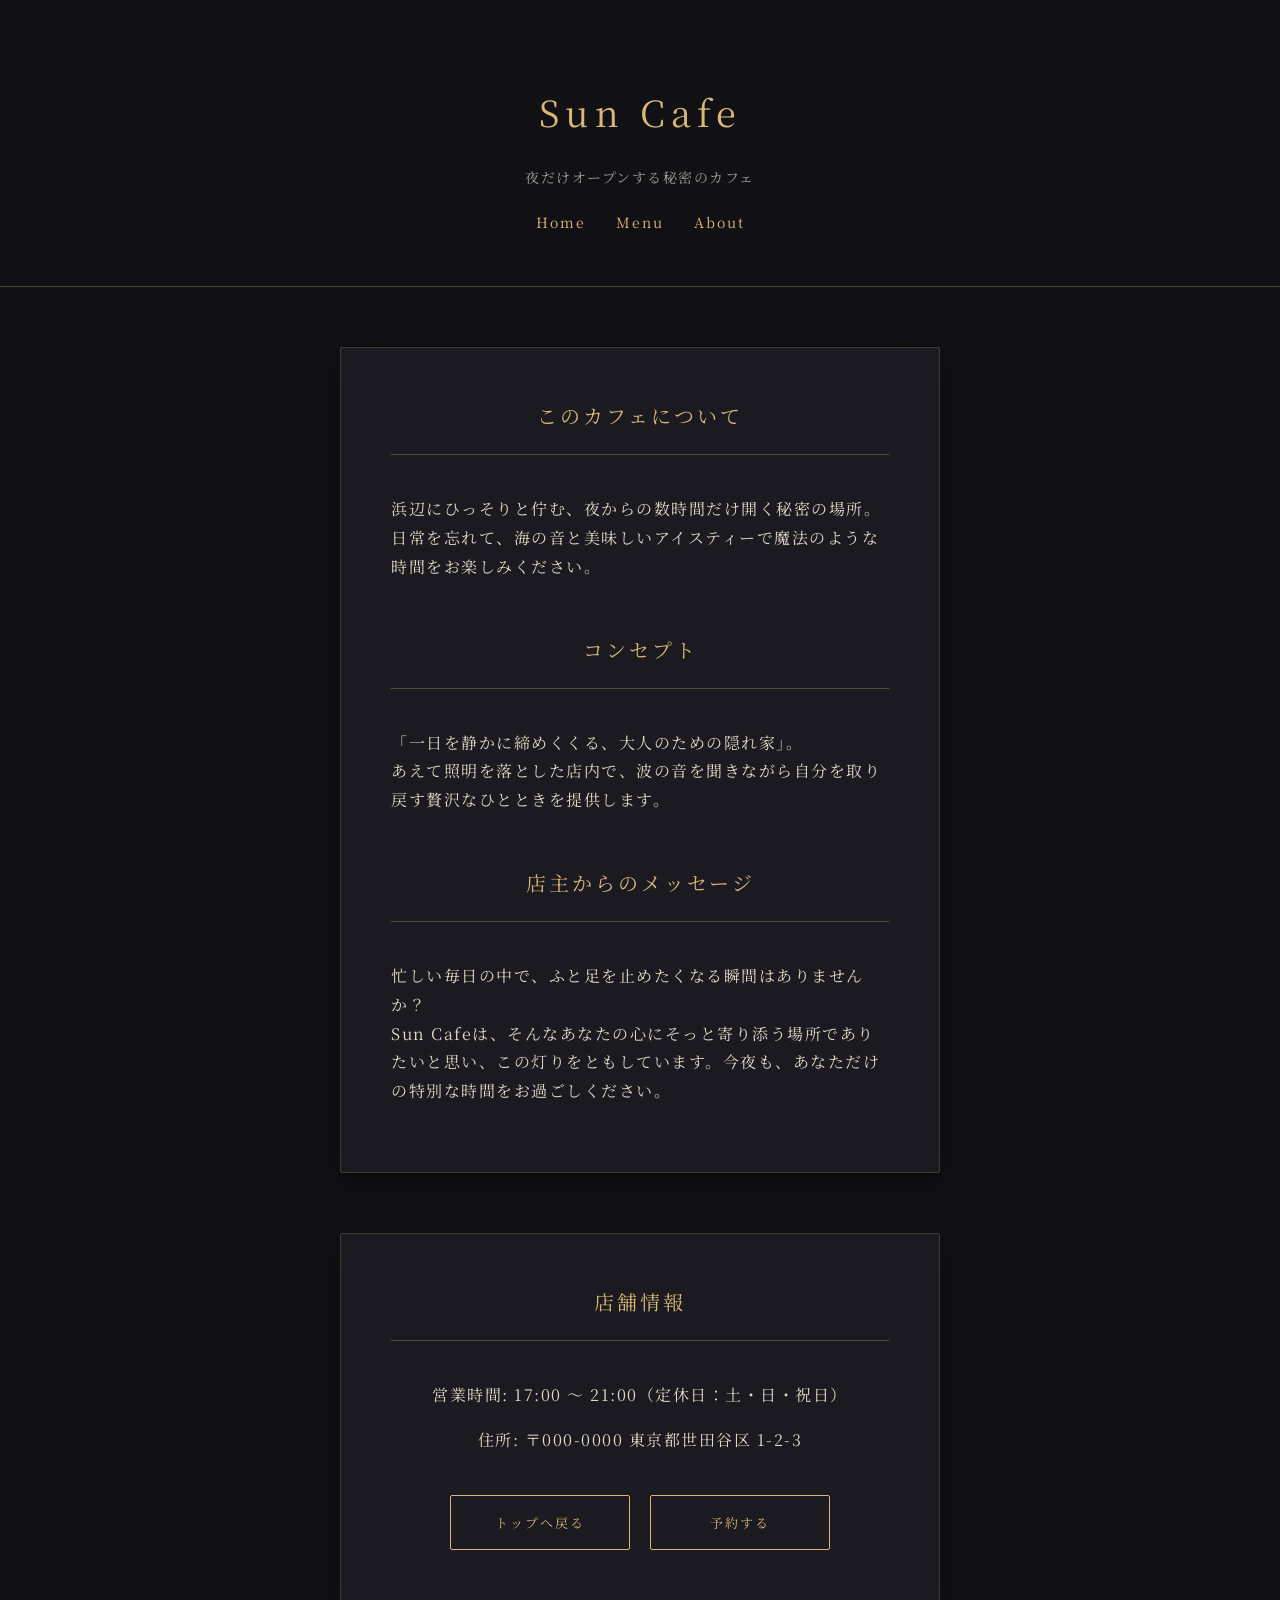
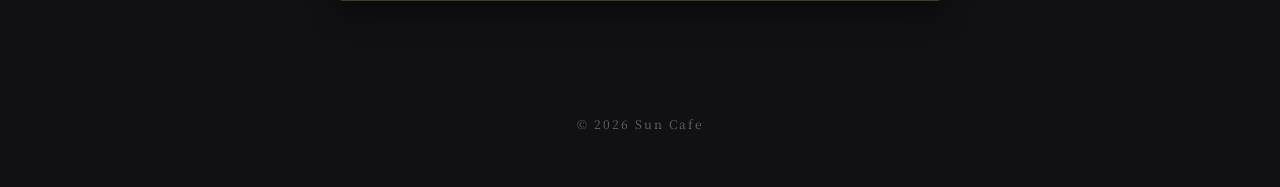
==== about.html @ 7ae55947 "Add files via upload" ====
<!DOCTYPE html>
<html lang="ja">
<head>
  <meta charset="UTF-8">
  <title>About - Sun Cafe</title>
  <link href="https://fonts.googleapis.com/css2?family=Noto+Serif+JP:wght@400&display=swap" rel="stylesheet">
  <link rel="stylesheet" href="style.css">
</head>
<body>

  <!-- お店の看板とナビゲーション -->
  <header class="header">
    <h1>Sun Cafe</h1>
    <p>夜だけオープンする秘密のカフェ</p>
    
    <nav class="nav-link">
      <a href="index.html">Home</a>
      <a href="menu.html">Menu</a>
      <a href="about.html">About</a>
    </nav>
  </header>

  <!-- カフェについて・コンセプト・メッセージをまとめるメインエリア -->
  <main class="feature-box">
    
    <!-- このカフェについて -->
    <h2>このカフェについて</h2>
    <p>浜辺にひっそりと佇む、夜からの数時間だけ開く秘密の場所。<br>日常を忘れて、海の音と美味しいアイスティーで魔法のような時間をお楽しみください。</p>

    <!-- コンセプト -->
    <h2 style="margin-top: 50px;">コンセプト</h2>
    <p>「一日を静かに締めくくる、大人のための隠れ家」。<br>あえて照明を落とした店内で、波の音を聞きながら自分を取り戻す贅沢なひとときを提供します。</p>

    <!-- 店主からのメッセージ -->
    <h2 style="margin-top: 50px;">店主からのメッセージ</h2>
    <p>忙しい毎日の中で、ふと足を止めたくなる瞬間はありませんか？<br>Sun Cafeは、そんなあなたの心にそっと寄り添う場所でありたいと思い、この灯りをともしています。今夜も、あなただけの特別な時間をお過ごしください。</p>

  </main>

  <!-- 店舗情報 -->
  <section class="info-box">
    <h2>店舗情報</h2>
    <p>営業時間: 17:00 〜 21:00（定休日：土・日・祝日）</p>
    <p>住所: 〒000-0000 東京都世田谷区 1-2-3</p>
    
    <div class="btn-group">
      <a href="index.html" class="btn">トップへ戻る</a>
      <a href="#" class="btn">予約する</a>
    </div>
  </section>

  <!-- フッター -->
  <footer class="footer">
    <p>© 2026 Sun Cafe</p>
  </footer>

</body>
</html>
---- style.css ----
*, *::before, *::after {
  box-sizing: border-box;
}

/* サイト全体の基本設定 */
body {
  background-color:#111115;
  color: #e4d8c6;
  font-family: 'Noto Serif JP', serif;
  margin: 0;
  letter-spacing: 1.5px; /* 文字の間隔をさらに広げてゆったりと */
  line-height: 1.8; /* 行と行の隙間を広げる */
}

/* お店の看板デザイン */
.header {
  background-color: transparent;
  color: #d9b876;
  text-align: center;
  padding: 80px 20px 50px; /* 上下の余白を増やして優雅に */
  border-bottom: 1px solid rgba(217, 184, 118, 0.3);
}

.header h1 {
  margin: 0;
  font-size: 36px;
  font-weight: normal;
  letter-spacing: 6px; /* タイトルの文字間隔を大きく */
}

.header p {
  font-size: 14px;
  color: #a49e94;
  margin-top: 20px;
}

/* 枠組みのデザイン（特徴・メニュー・店舗情報） */
.feature-box, .menu-box, .info-box {
  background-color: #1a1a20;
  width: 80%;
  max-width: 600px;
  margin: 60px auto; /* 箱と箱の間のスキマを広げる */
  padding: 50px; /* 箱の内側のスキマを広げる */
  border: 1px solid rgba(217, 184, 118, 0.2);
  border-radius: 2px;
  box-shadow: 0 10px 30px rgba(0, 0, 0, 0.5);
}

/* 各箱の「見出し」デザイン */
h2 {
  color: #d9b876;
  text-align: center;
  font-weight: normal;
  font-size: 20px;
  border-bottom: 1px solid rgba(217, 184, 118, 0.3);
  padding-bottom: 20px;
  margin-top: 0;
  margin-bottom: 40px; /* 見出しの下のスキマを広げる */
  letter-spacing: 3px;
}

/* 各メニューの並び */
.item {
  background-color: transparent;
  padding: 0;
  margin-bottom: 30px; /* メニュー同士のスキマを広げる */
  border-bottom: 1px dotted rgba(228, 216, 198, 0.2);
  padding-bottom: 20px;
}

.item:last-child {
  border-bottom: none;
  margin-bottom: 0;
  padding-bottom: 0;
}

.item h3 {
  margin: 0 0 10px 0;
  color: #e4d8c6;
  font-size: 16px;
  font-weight: normal;
  letter-spacing: 2px;
}

.item p {
  margin: 0;
  font-size: 13px;
  color: #a49e94;
}

/* 店舗情報の文字 */
.info-box p {
  text-align: center; /* 住所などを中央揃えにして美しく */
  margin-bottom: 15px;
}

/* 🚀 ボタンを横に並べるための設定（新規追加） */
.btn-group {
  display: flex; /* 中身を横並びにする魔法の指示 */
  justify-content: center; /* 中央に寄せる */
  gap: 20px; /* ボタンとボタンの隙間 */
  margin-top: 40px;
}

/* ボタンのデザイン（共通） */
.btn {
  display: block;
  width: 180px; /* ボタンの横幅を同じサイズに統一 */
  background-color: transparent;
  color: #d9b876;
  text-align: center;
  text-decoration: none;
  padding: 15px 0;
  border: 1px solid #d9b876;
  border-radius: 2px;
  transition: all 0.4s ease;
  letter-spacing: 2px;
  font-size: 13px;
}

.btn:hover {
  background-color: #d9b876;
  color: #111115;
  box-shadow: 0 0 15px rgba(217, 184, 118, 0.3);
}

/* 一番下のフッターデザイン */
.footer {
  text-align: center;
  padding: 40px 20px;
  font-size: 12px;
  color: #666666;
  letter-spacing: 2px;
}

@media (max-width: 600px) {
  
  /* 1. ヘッダーの文字と余白をスマホサイズに微調整 */
  .header {
    padding: 50px 15px 30px;
  }
  .header h1 {
    font-size: 28px;
    letter-spacing: 4px;
  }

  /* 2. 枠組み（メニューや店舗情報）の幅と余白をスマホ最適化 */
  .feature-box, .menu-box, .info-box {
    width: 90%;         /* 画面幅に合わせて少し広げる */
    padding: 30px 20px; /* 余白を狭くして画面からはみ出るのを防ぐ */
    margin: 30px auto;  /* 上下の間隔を詰める */
  }

  /* 3. ボタンを縦並びに変更して押しやすくする */
  .btn-group {
    flex-direction: column; /* 横並びから「縦並び」に変更 */
    align-items: center;   /* 中央に揃える */
    gap: 15px;             /* ボタン同士の上下の隙間 */
  }

  .btn {
    width: 100%;          /* スマホの横幅いっぱいに使う */
    max-width: 240px;     /* 大きくなりすぎないように上限を指定 */
  }
}
/* スマートフォン表示時のみ文字と見出しを大きくする設定 */
@media (max-width: 600px) {

  /* --- 前回のスマホ設定（ボタンの縦並びなど）の下に追記 --- */

  /* 本文全体の基本文字サイズ */
  body {
    font-size: 16px;
  }

  /* 各エリアの説明文（元の13〜14pxから15pxへ拡大） */
  .header p,
  .feature-box p,
  .item p,
  .info-box p {
    font-size: 15px;
  }

  /* 看板タイトル（元の28pxから32pxへ拡大） */
  .header h1 {
    font-size: 32px;
  }

  /* エリアの見出し「お店について」など（元の20pxから22pxへ拡大） */
  h2 {
    font-size: 22px;
  }

  /* メニュー名「アイスティー」など（元の16pxから18pxへ拡大） */
  .item h3 {
    font-size: 18px;
  }

}
/* ヘッダーの中にあるナビゲーション全体の設定 */
.nav-link {
  margin-top: 20px;
  display: flex;         /* 横並びにする */
  justify-content: center; /* 中央に寄せる */
  gap: 30px;             /* HomeとMenuの間の隙間 */
}

/* リンクのデザイン */
.nav-link a {
  color: #d9b876;
  text-decoration: none;
  font-size: 14px;
  letter-spacing: 2px;
  border-bottom: 1px solid transparent;
  transition: border-bottom 0.3s ease;
}

/* マウスを乗せたときに下線が浮かび上がる */
.nav-link a:hover {
  border-bottom: 1px solid #d9b876;
}

/* マウスを乗せたときに下線がフワッと浮かび上がる */
.nav-link a:hover {
  border-bottom: 1px solid #d9b876;
}
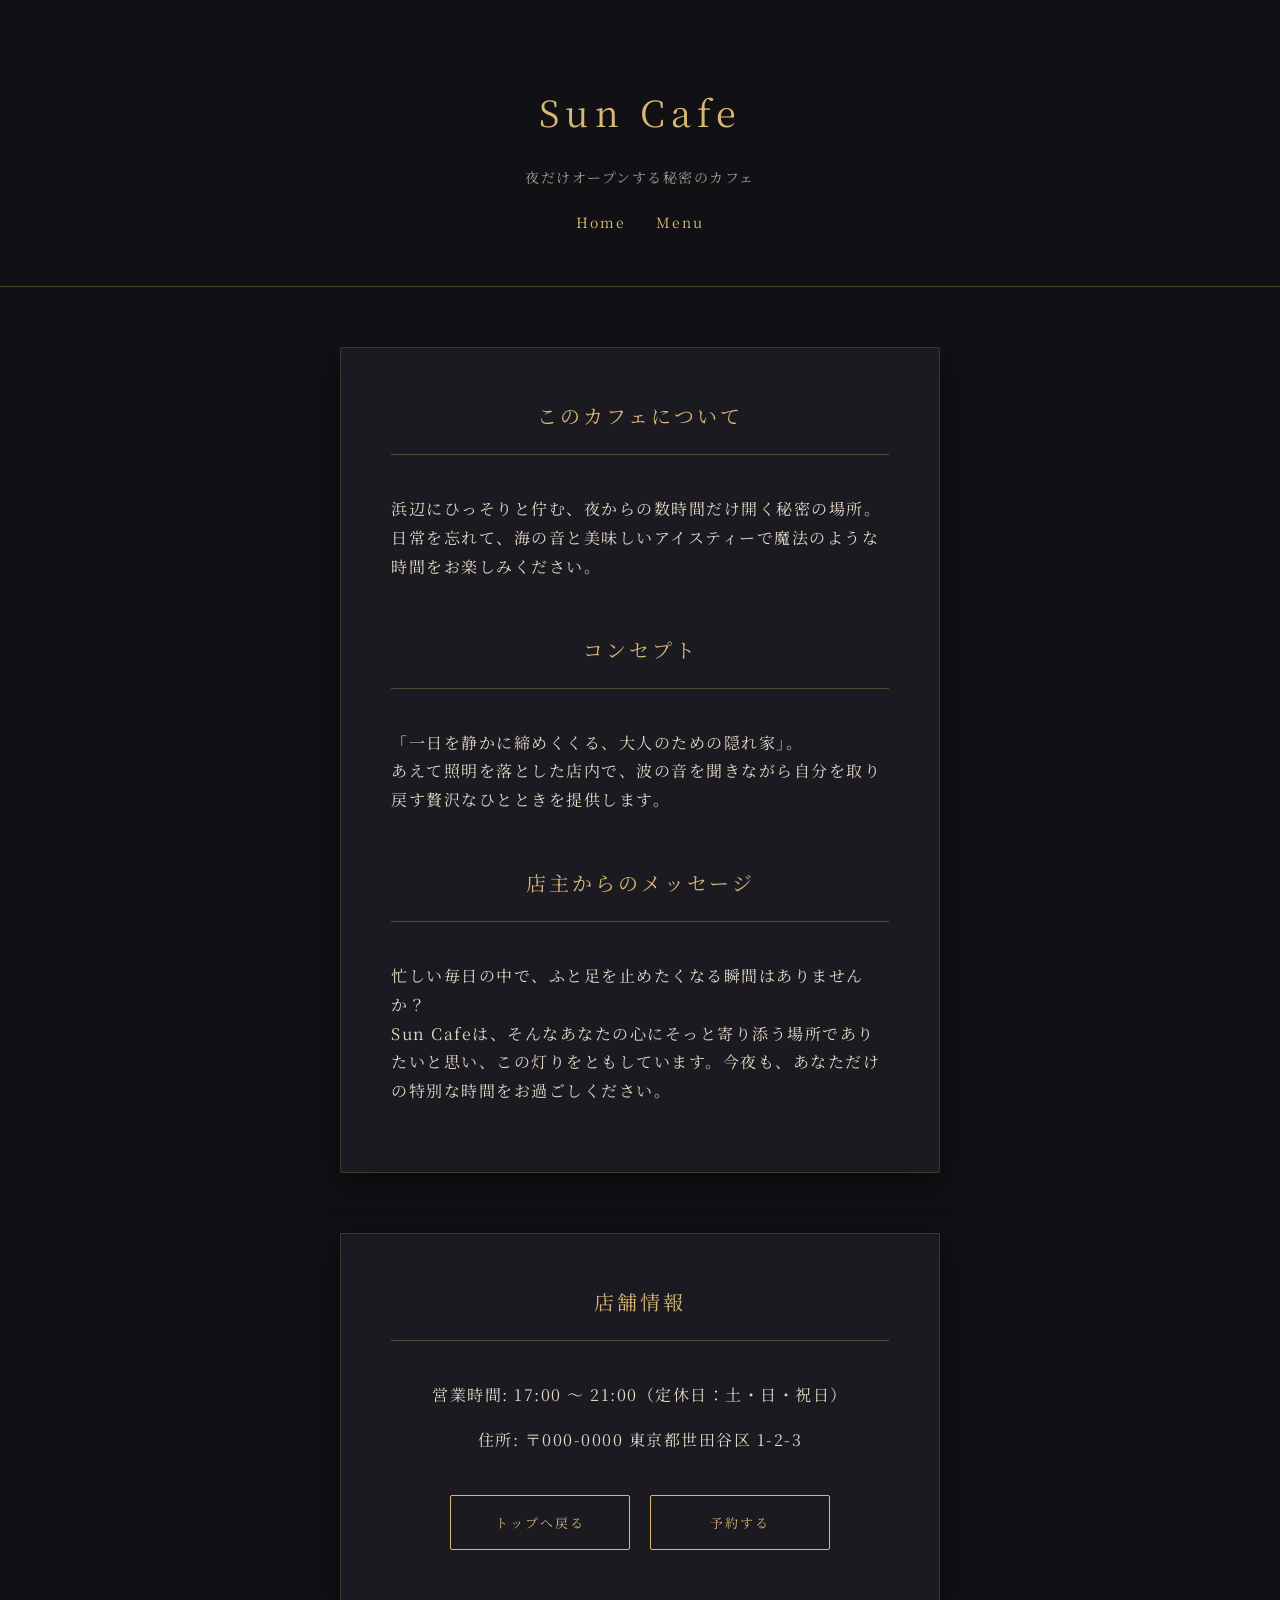
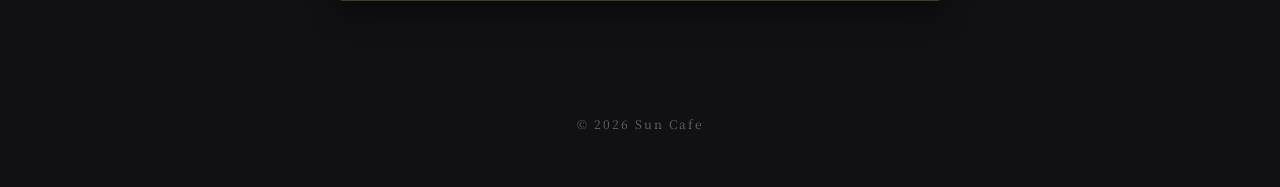
==== commit 5f06b19b: "Update about.html" ====
--- a/about.html
+++ b/about.html
@@ -16,7 +16,6 @@
     <nav class="nav-link">
       <a href="index.html">Home</a>
       <a href="menu.html">Menu</a>
-      <a href="about.html">About</a>
     </nav>
   </header>
 
@@ -55,4 +54,4 @@
   </footer>
 
 </body>
-</html>+</html>
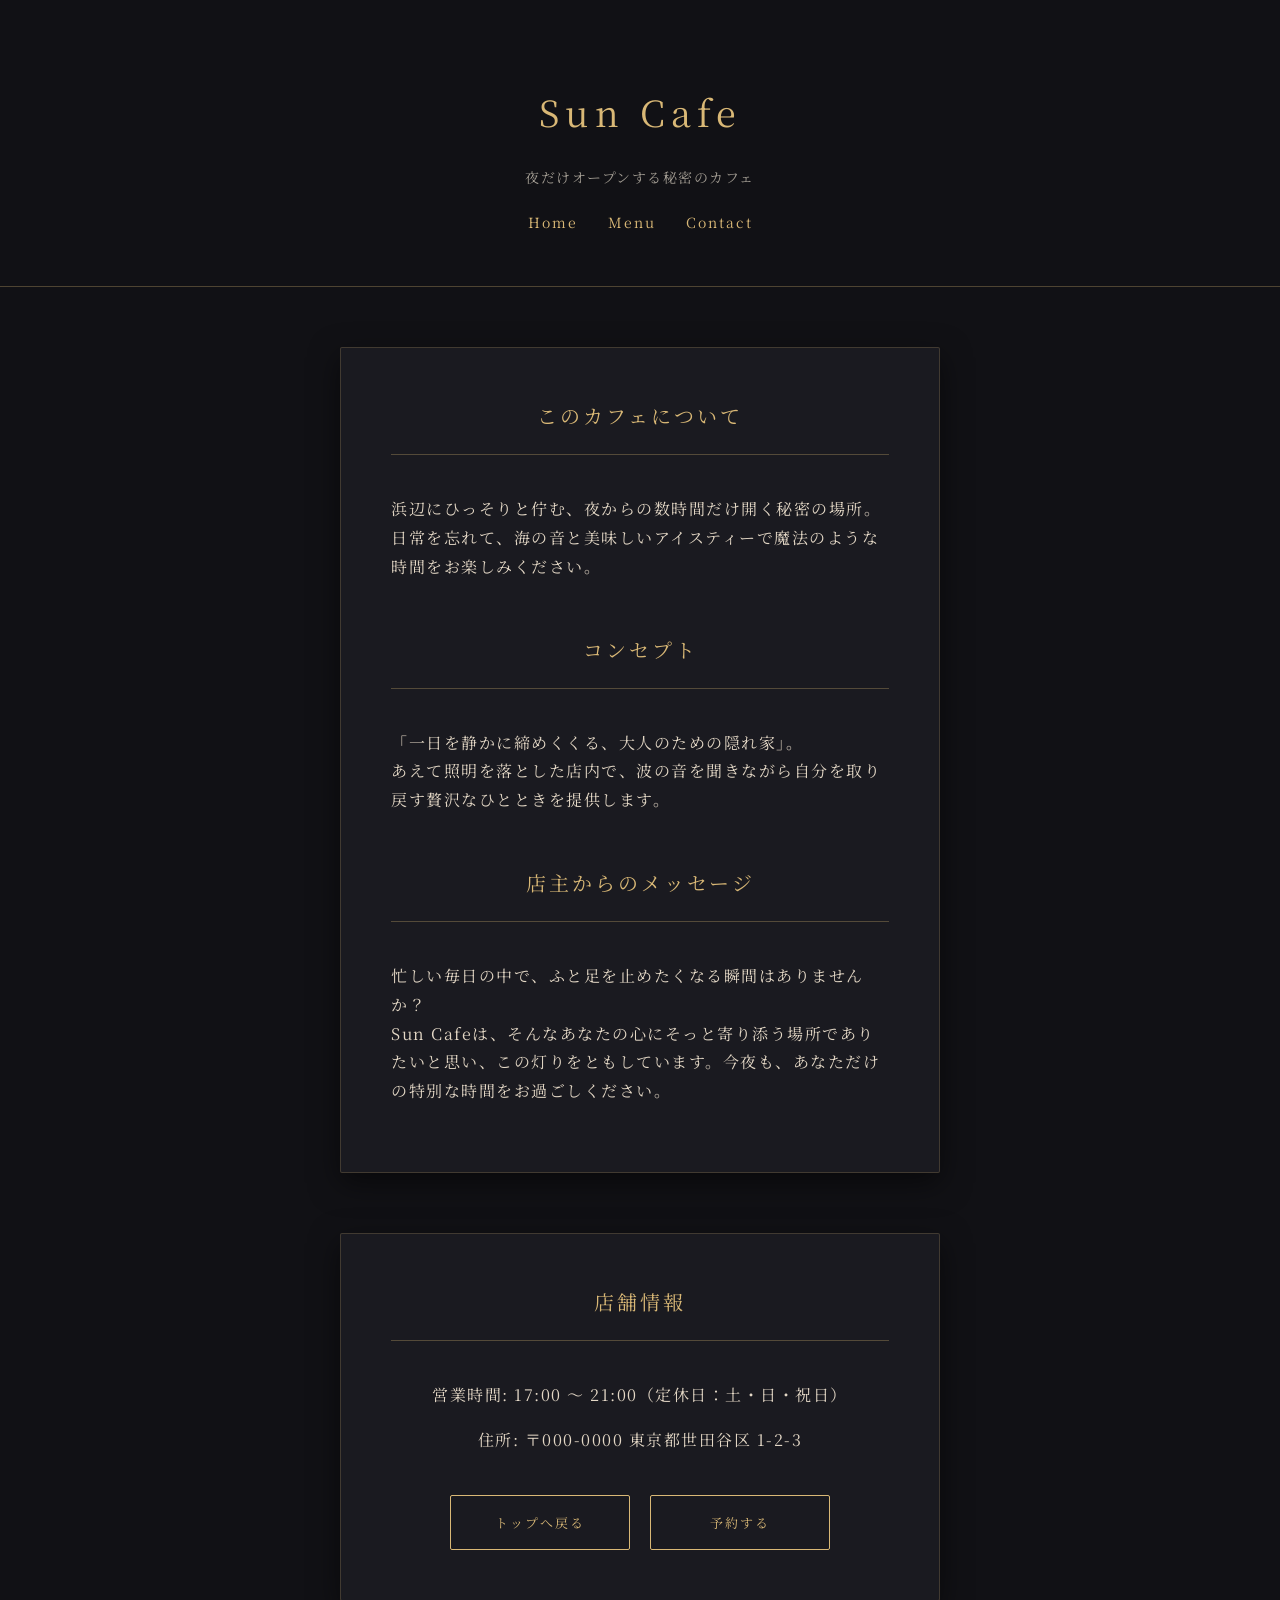
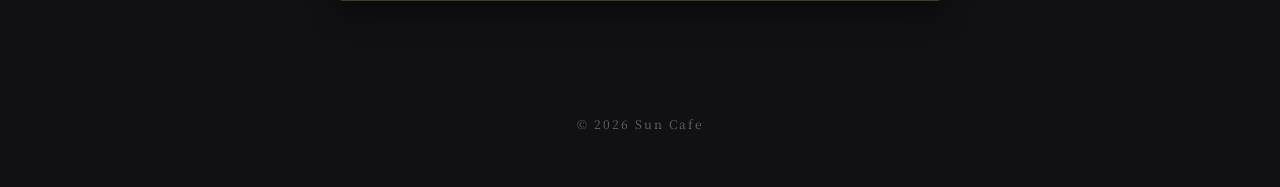
==== commit ae49bf71: "Update about.html" ====
--- a/about.html
+++ b/about.html
@@ -16,6 +16,7 @@
     <nav class="nav-link">
       <a href="index.html">Home</a>
       <a href="menu.html">Menu</a>
+      <a href="contact.html">Contact</a>
     </nav>
   </header>
 
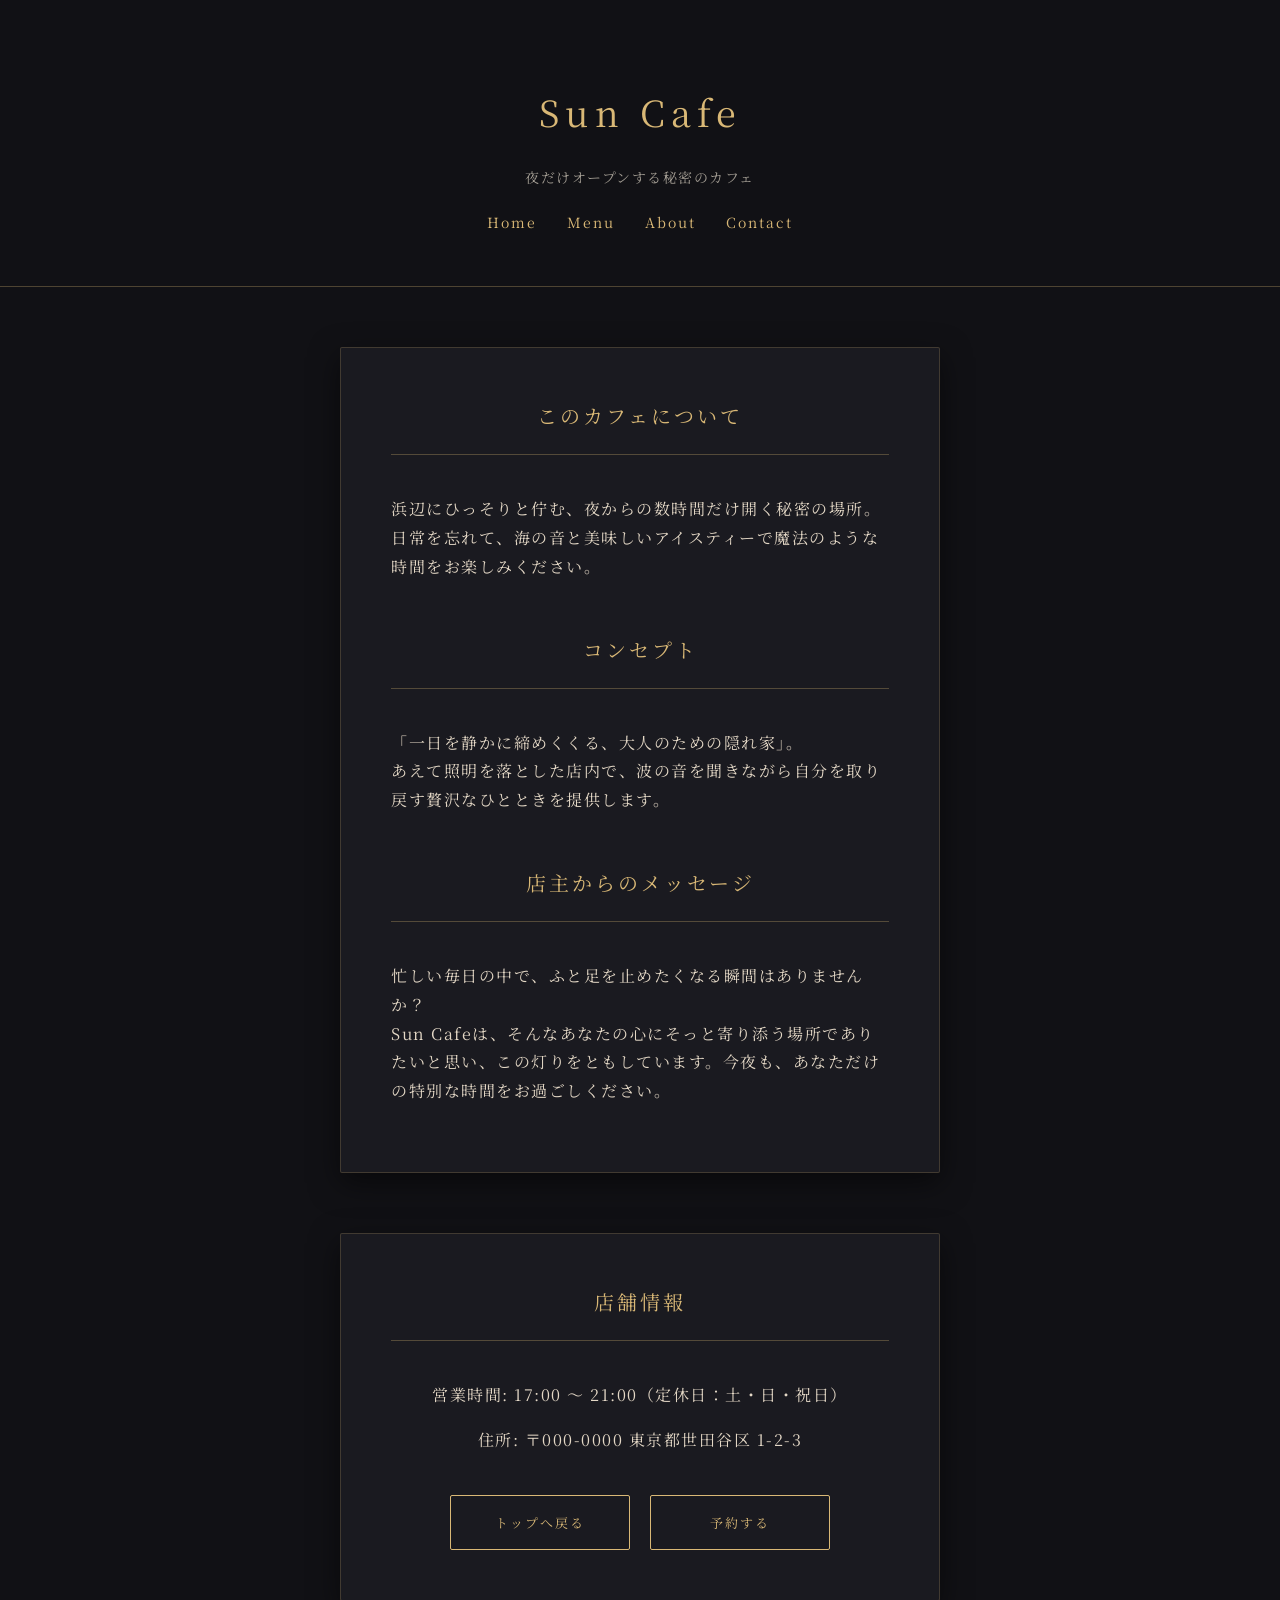
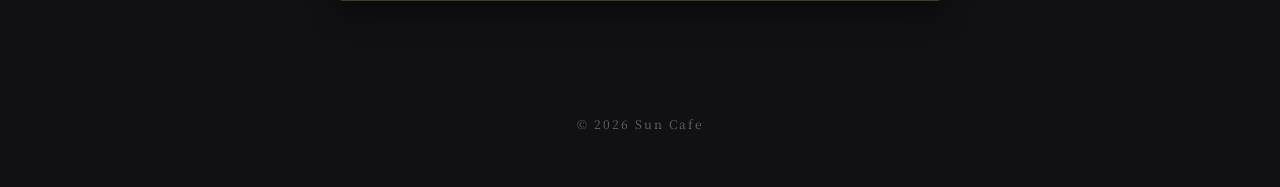
==== commit a785f941: "Update about.html" ====
--- a/about.html
+++ b/about.html
@@ -14,9 +14,10 @@
     <p>夜だけオープンする秘密のカフェ</p>
     
     <nav class="nav-link">
-      <a href="index.html">Home</a>
-      <a href="menu.html">Menu</a>
-      <a href="contact.html">Contact</a>
+     <a href="index.html">Home</a>
+    <a href="menu.html">Menu</a>
+    <a href="about.html">About</a>
+    <a href="contact.html">Contact</a>
     </nav>
   </header>
 
